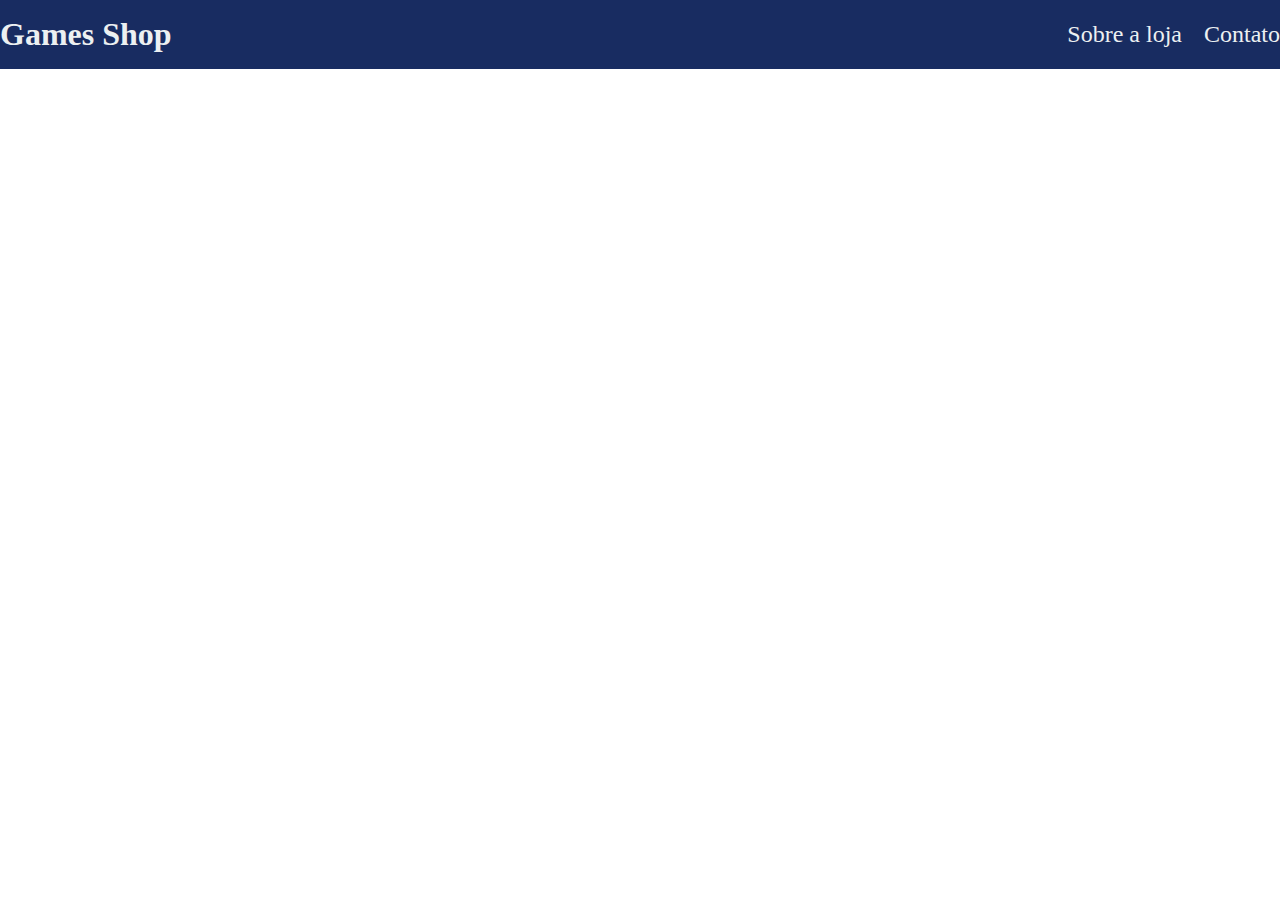
==== Projeto 1 - Módulo 5/index.html @ c3ff40f0 "Aula 2" ====
<!DOCTYPE html>
<html lang="pt-br">
<head>
    <meta charset="UTF-8">
    <meta name="viewport" content="width=device-width, initial-scale=1.0">
    <title>Games Shop - A sua loja de games</title>
    <link rel="stylesheet" href="./main.css">
</head>
<body>
    <header>
        <div class="container">
            <h1>Games Shop</h1>
        <nav>
            <ul>
                <li>
                    <a href="#">Sobre a loja</a>
                </li>
                <li>
                    <a href="#">Contato</a>
                </li>
            </ul>
        </nav>
        </div>
    </header>
</body>
</html>
---- Projeto 1 - Módulo 5/main.css ----
*{
    margin: 0;
    padding: 0;
    box-sizing: border-box;
}

header {
    padding: 16px 0;
    background-color: #182C61;
    color: #ecf0f1;
}

header nav li {
    display: inline;
    margin-left: 16px;
    color: #ecf0f1;
    font-size: 24px;
}

header nav li a {
    color: #ecf0f1;
    text-decoration: none;
}

.container {
    max-width: 1280px;
    width: 100%;
    margin: 0 auto;
}

header .container {
    display: flex;
    align-items: center;
    justify-content: space-between;
}
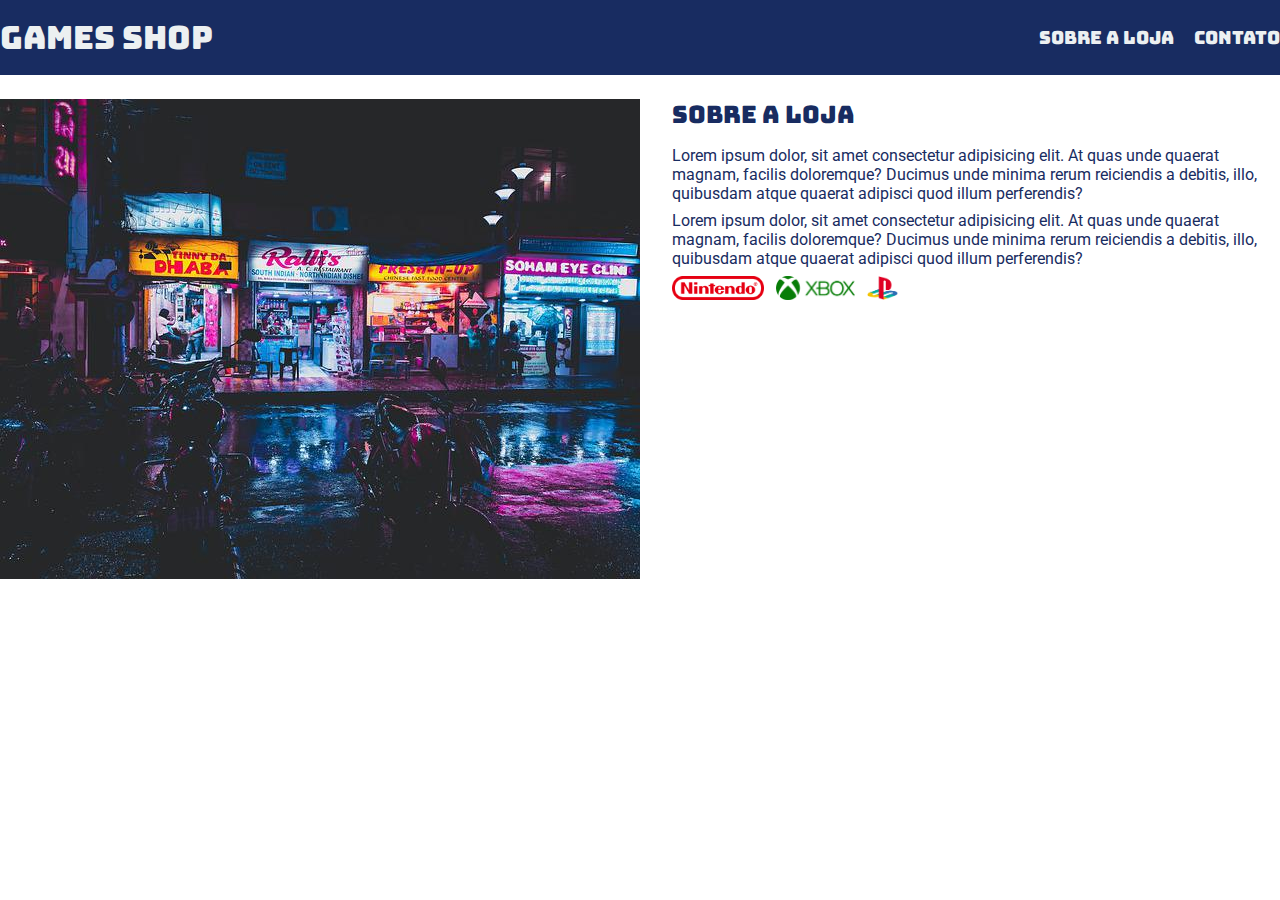
==== commit 9607077d: "Aula 3" ====
--- a/Projeto 1 - Módulo 5/index.html
+++ b/Projeto 1 - Módulo 5/index.html
@@ -5,6 +5,11 @@
     <meta name="viewport" content="width=device-width, initial-scale=1.0">
     <title>Games Shop - A sua loja de games</title>
     <link rel="stylesheet" href="./main.css">
+
+    <link rel="preconnect" href="https://fonts.googleapis.com">
+    <link rel="preconnect" href="https://fonts.gstatic.com" crossorigin>
+    <link href="https://fonts.googleapis.com/css2?family=Bungee&family=Roboto&display=swap" rel="stylesheet"> 
+
 </head>
 <body>
     <header>
@@ -22,5 +27,24 @@
         </nav>
         </div>
     </header>
+    <section>
+        <div class="container">
+            <img class="store-front" src="./images/loja.jpg" alt="Fachada da loja Games Shop" />
+            <div>
+                <h2>Sobre a loja</h2>
+                <p>
+                    Lorem ipsum dolor, sit amet consectetur adipisicing elit. At quas unde quaerat magnam, facilis doloremque? Ducimus unde minima rerum reiciendis a debitis, illo, quibusdam atque quaerat adipisci quod illum perferendis?
+                </p>
+                <p>
+                    Lorem ipsum dolor, sit amet consectetur adipisicing elit. At quas unde quaerat magnam, facilis doloremque? Ducimus unde minima rerum reiciendis a debitis, illo, quibusdam atque quaerat adipisci quod illum perferendis?
+                </p>
+                <ul class="brands-list">
+                    <li><img src="./images/nintendo.png" alt="Nintendo" /></li>
+                    <li><img src="./images/xbox.png" alt="Xbox" /></li>
+                    <li><img src="./images/playstation.png" alt="Playstation" /></li>
+                </ul>
+            </div>
+        </div>
+    </section>
 </body>
 </html>--- a/Projeto 1 - Módulo 5/main.css
+++ b/Projeto 1 - Módulo 5/main.css
@@ -2,6 +2,15 @@
     margin: 0;
     padding: 0;
     box-sizing: border-box;
+}
+
+header,
+section h2 {
+    font-family: 'Bungee', cursive;
+}
+
+body {
+    font-family: 'Roboto', sans-serif;
 }
 
 header {
@@ -10,11 +19,16 @@
     color: #ecf0f1;
 }
 
+header h1,
+section h2 {
+    font-weight: normal
+}
+
 header nav li {
     display: inline;
     margin-left: 16px;
     color: #ecf0f1;
-    font-size: 24px;
+    font-size: 18px;
 }
 
 header nav li a {
@@ -28,8 +42,42 @@
     margin: 0 auto;
 }
 
-header .container {
+header .container,
+section .container {
     display: flex;
     align-items: center;
     justify-content: space-between;
 }
+
+.brands-list img {
+    height: 24px;
+    margin-right: 8px;
+}
+
+.brands-list li {
+    display: inline;
+}
+
+section .container {
+    align-items: flex-start;
+}
+
+section {
+    padding: 24px 0;
+}
+
+section h2 {
+    margin-bottom: 16px;
+}
+
+section {
+    color: #182C61;
+}
+
+section p {
+    margin-bottom: 8px;
+}
+
+.store-front {
+    margin-right: 32px;
+}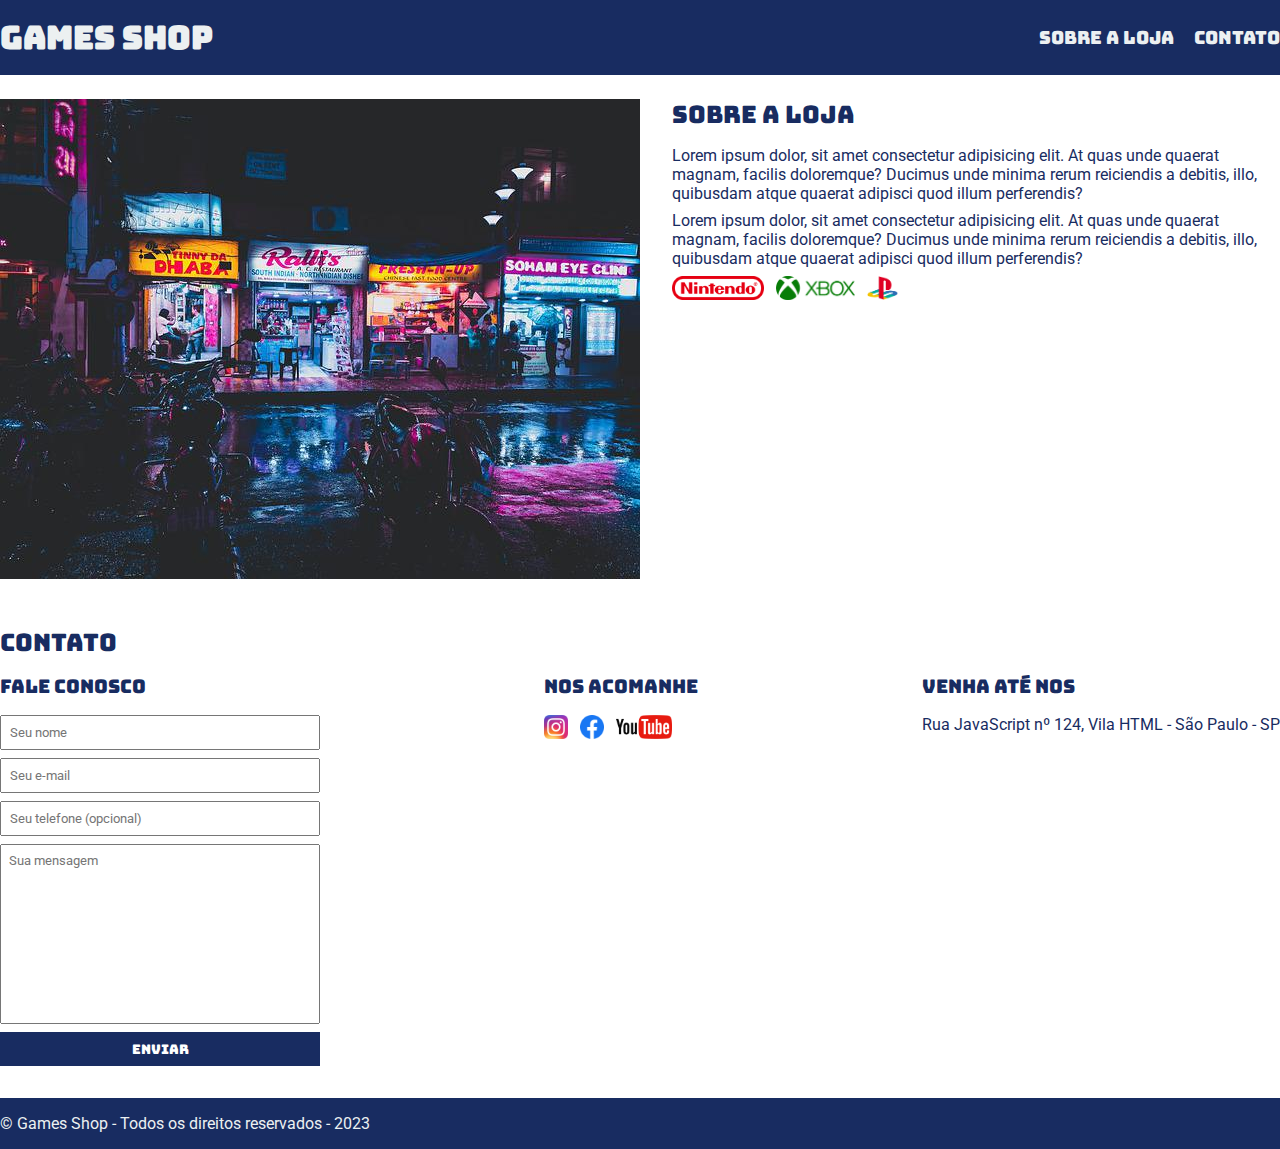
==== commit f7355c95: "Projeto 1 - Módulo 5 - Aula 4" ====
--- a/Projeto 1 - Módulo 5/index.html
+++ b/Projeto 1 - Módulo 5/index.html
@@ -18,16 +18,16 @@
         <nav>
             <ul>
                 <li>
-                    <a href="#">Sobre a loja</a>
+                    <a href="#about">Sobre a loja</a>
                 </li>
                 <li>
-                    <a href="#">Contato</a>
+                    <a href="#contact">Contato</a>
                 </li>
             </ul>
         </nav>
         </div>
     </header>
-    <section>
+    <section id="about">
         <div class="container">
             <img class="store-front" src="./images/loja.jpg" alt="Fachada da loja Games Shop" />
             <div>
@@ -46,5 +46,55 @@
             </div>
         </div>
     </section>
+    <section id="contact">
+        <div class="container">
+            <h2>Contato</h2>
+            <div class="contact-methods">
+                <div>
+                    <h3>Fale Conosco</h3>
+                    <form>
+                        <input type="text" placeholder="Seu nome" required/>
+                        <input type="email" placeholder="Seu e-mail" required/>
+                        <input type="tel" placeholder="Seu telefone (opcional)" />
+                        <textarea placeholder="Sua mensagem" required></textarea>
+                        <button type="submit">Enviar</button>
+                    </form>
+                </div>
+                <div>
+                    <h3>Nos Acomanhe</h3>
+                    <ul class="social-links">
+                        <li>
+                            <a href="#" title="Siga-nos no Instagram">
+                                <img src="./images/instagram.png" alt="Logo do Instagram"/>
+                            </a>
+                        </li>
+                        <li>
+                            <a href="#" title="Siga-nos no Facebook">
+                                <img src="./images/facebook.png" alt="Logo do Facebook"/>
+                            </a>
+                        </li>
+                        <li>
+                            <a href="#" title="Visite nosso canal no Youtube">
+                                <img src="./images/youtube.png" alt="Logo do Youtube"/>
+                            </a>
+                        </li>
+                    </ul>
+                </div>
+                <div>
+                    <h3>Venha até nos</h3>
+                    <p>
+                        Rua JavaScript nº 124, Vila HTML - São Paulo - SP
+                    </p>
+                </div>
+            </div>
+        </div>
+    </section>
+    <footer>
+        <div class="container">
+            <p>
+                &copy; Games Shop - Todos os direitos reservados - 2023
+            </p>
+        </div>
+    </footer>
 </body>
 </html>--- a/Projeto 1 - Módulo 5/main.css
+++ b/Projeto 1 - Módulo 5/main.css
@@ -5,11 +5,14 @@
 }
 
 header,
-section h2 {
+section h2,
+section h3,
+form button {
     font-family: 'Bungee', cursive;
+    font-weight: normal;
 }
 
-body {
+body, input, textarea {
     font-family: 'Roboto', sans-serif;
 }
 
@@ -17,11 +20,6 @@
     padding: 16px 0;
     background-color: #182C61;
     color: #ecf0f1;
-}
-
-header h1,
-section h2 {
-    font-weight: normal
 }
 
 header nav li {
@@ -80,4 +78,65 @@
 
 .store-front {
     margin-right: 32px;
+}
+
+.social-links img {
+    height: 24px;
+}
+
+.social-links li {
+    display: inline;
+    margin-right: 8px;
+}
+
+.social-links li a {
+    text-decoration: none;
+}
+
+#contact .container {
+    display: block;
+}
+
+.contact-methods {
+    display: flex;
+    justify-content: space-between;
+}
+
+form input,
+form textarea,
+form button {
+    display: block;
+    width: 320px;
+    margin-bottom: 8px;
+    padding: 8px
+}
+
+form textarea {
+    resize: none;
+    height: 180px;
+}
+
+section h3 {
+    margin-bottom: 16px;
+}
+
+form button {
+    background-color: #182C61;
+    color: #fff;
+    border: none;
+    cursor: pointer;
+}
+
+form button:hover {
+    background-color: #364f94;
+}
+
+input:focus, textarea:focus {
+    outline-color: #182C61;
+}
+
+footer {
+    background-color: #182C61;
+    color: #ecf0f1;
+    padding: 16px 0;
 }